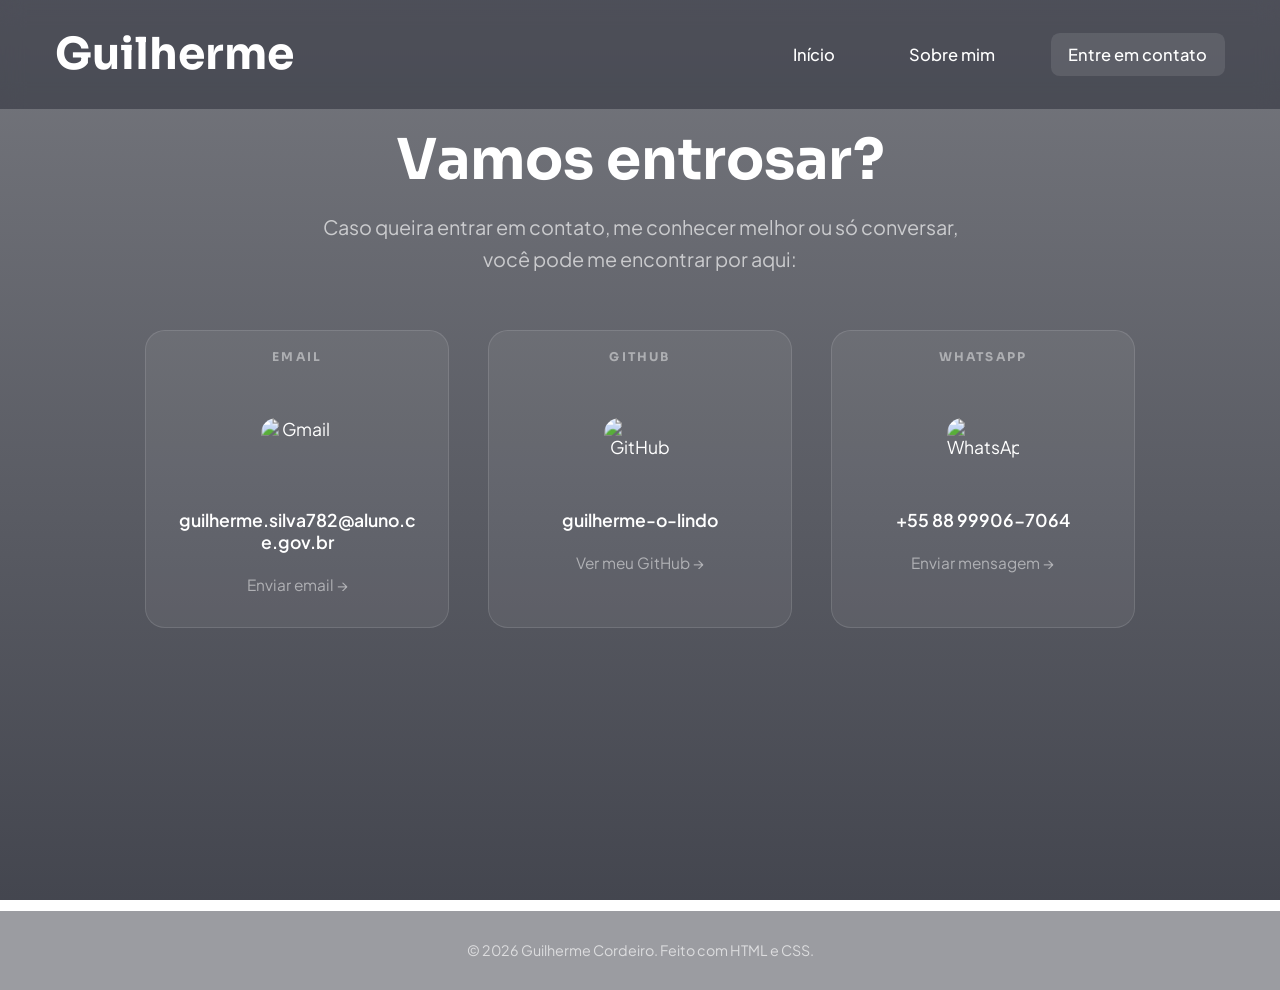
==== pages/contato/index.html @ 008fc437 "Atualização pesada do visual e organização Múltiplas alterações principalmente no css" ====
<!DOCTYPE html>
<html lang="pt-BR">

<head>
    <meta charset="UTF-8">
    <meta name="viewport" content="width=device-width, initial-scale=1.0">

    <link rel="stylesheet" href="../../css/main.css">
    <link rel="stylesheet" href="../../css/pages/contato.css">
    <link rel="shortcut icon" href="../../src/imgs/Favicon.ico" type="image/x-icon">

    <title>Meu contato</title>
</head>

<body>
    <header class="nav_bar">
        <span>
            Guilherme
        </span>
        <nav>
            <a href="../home/index.html">Início</a>
            <a href="../sobre/index.html">Sobre mim</a>
            <a href="../contato/index.html"  class="ativado">Entre em contato</a>
        </nav>
    </header>

    <main>
        <section>
            <h2>Vamos entrosar?</h2>

            <p class="subtitulo">
                Caso queira entrar em contato, me conhecer melhor ou só conversar,
                você pode me encontrar por aqui:
            </p>
        </section>

        <section aria-label="Formas de contato">

            <address class="contatos">

                <article class="contato">
                    <h2>EMAIL</h2>

                    <a href="mailto:guilherme.silva782@aluno.ce.gov.br">
                        <img src="../../src/imgs/Logos/LogoGmail.jpg" alt="Gmail">

                        <span class="contato-info">
                            guilherme.silva782@aluno.ce.gov.br
                        </span>

                        <span class="contato-acao">
                            Enviar email →
                        </span>
                    </a>
                </article>


                <article class="contato">
                    <h2>GITHUB</h2>

                    <a href="https://github.com/guilherme-o-lindo" target="_blank" rel="noopener noreferrer">

                        <img src="../../src/imgs/Logos/LogoGitHub.png" alt="GitHub">

                        <span class="contato-info">
                            guilherme-o-lindo
                        </span>

                        <span class="contato-acao">
                            Ver meu GitHub →
                        </span>
                    </a>
                </article>


                <article class="contato">
                    <h2>WHATSAPP</h2>

                    <a href="https://wa.me/5588999067064" target="_blank" rel="noopener noreferrer">

                        <img src="../../src/imgs/Logos/LogoWhatsApp.png" alt="WhatsApp">

                        <span class="contato-info">
                            +55 88 99906-7064
                        </span>

                        <span class="contato-acao">
                            Enviar mensagem →
                        </span>
                    </a>
                </article>

            </address>

        </section>

    </main>

    <footer>
        <p>© 2026 Guilherme Cordeiro. Feito com HTML e CSS.</p>
    </footer>

</body>

</html>
---- css/main.css ----
@import url('https://fonts.googleapis.com/css2?family=Plus+Jakarta+Sans:wght@300;400;500;600;700&family=Sora:wght@400;500;600;700&display=swap');

* {
    box-sizing: border-box; /* para não levar em consideração o border e padding */
}

body {
    margin: 0; /* tirar margem padrão do navegador */
    min-height: 100vh; /* define a altura minima do body como a altura maxima do vh (viewport height) */

    display: flex;
    flex-direction: column;

    background-image:
        linear-gradient(rgba(5, 8, 20, 0.55),
            rgba(5, 8, 20, 0.75)), /* leve gradiente para deixar o gif menos intenso */

        url("../src/gifs/BackgroundGif.gif");

    background-position: center;
    background-repeat: no-repeat;
    background-size: cover;
    background-attachment: fixed;

    color: #fff;

    user-select: none; /* permite que o usuário não selecione todos os elementos do body*/

    zoom: 110%;
}

address {
    font-style: normal; /* tira a decoração que a tag semântica address tem por padrão*/
}

input, textarea, a, button {
    user-select: text; /* permite a seleção especifica para esses elementos*/
}

h1, h2, h3 {
    font-family: "Sora", sans-serif;
    color: #fff;
}

p, a, li, span {
    font-family: "Plus Jakarta Sans", sans-serif;
}

p {
    line-height: 1.7;
}

a {
    color: #fff;
    text-decoration: none;
    transition: 
        0.25s ease;
}

a:hover {
    opacity: 0.7;
}


/* Header */

header {
    position: fixed;
    z-index: 1000;
}

.nav_bar {
    width: 100%; /* para ocupar o elemento pai totalmente, nesse caso, o header*/
    padding: 24px 50px;

    display: flex;
    align-items: center;
    justify-content: space-between;

    background: rgba(5, 8, 20, 0.35);
    backdrop-filter: blur(10px);
}   

.nav_bar nav {
    display: flex;
    justify-content: flex-end;
    align-items: center;
    gap: 35px;
}

.nav_bar nav a {
    font-size: 15px;
    font-weight: 500;

    padding: 10px 16px;

    border-radius: 8px;
}

.nav_bar nav a:hover {
    background: rgba(255, 255, 255, 0.1);
    opacity: 1;
}

.nav_bar nav a.ativado {
    background: rgba(255, 255, 255, 0.1);
    opacity: 1;
}


/* Main */

main {
    width: min(1200px, 90%); /* define que a largura do main sera o menor valor entre 1200px e 90% da largura disponivel do elemento pai, nesse caso, o body*/
    margin: 0 auto;
    padding: 140px 0;

    flex: 1; /* faz o main ocupar todo o espaço disponivel. definido principalmente empurrar o footer pro fim da página*/
}


/* Footer */

footer {
    margin-top: 60px;
    padding: 25px;

    text-align: center;

    background: rgba(5, 8, 20, 0.4);
}

footer p {
    margin: 0;

    font-size: 13px;
    opacity: 0.65;
}

/* Marca */

.nav_bar span {
    display: flex;
    align-items: center;
    gap: 25px;

    font-size: 40px;
    font-weight: 700;

    font-family: "Sora", sans-serif;
    color: #fff;
}
---- css/pages/contato.css ----
main {
    text-align: center;
    padding: 70px 20px;
}

main h2 {
    font-size: 4vw;
    margin-bottom: 15px;
}

.subtitulo {
    max-width: 600px;
    margin: 0 auto 50px;

    font-size: 18px;
    line-height: 1.6;

    color: rgba(255, 255, 255, 0.65);
}


/* Cards */

.contatos {
    display: grid;
    grid-template-columns: repeat(auto-fit, minmax(230px, 1fr)); /* tem no minimo 230px e pode ocupar ate 1fr */

    gap: 35px;

    max-width: 900px;
    margin: 0 auto;

    align-items: stretch;
}

.contato {
    border: 1px solid rgba(255, 255, 255, 0.12);
    border-radius: 18px;

    background: rgba(255, 255, 255, 0.06);

    transition:
        transform 0.3s ease,
        border-color 0.3s ease,
        box-shadow 0.3s ease;
}


/* Link */

.contato > a {
    display: flex;
    flex-direction: column;
    align-items: center;

    width: 100%;

    padding: 30px 25px;

    text-align: center;

    color: inherit;
    text-decoration: none;
}


/* Hover */

.contato:hover {
    transform: translateY(-8px);

    border-color: rgba(255, 255, 255, 0.25);
}


/* Tipo */

.contato h2 {
    margin: 17px 0 18px;

    font-size: 11px;
    font-weight: 700;
    letter-spacing: 2px;

    color: rgba(255, 255, 255, 0.45);
}


/* Logo */

.contato img {
    width: 65px;
    height: 65px;

    object-fit: contain;

    margin-bottom: 18px;

    border-radius: 14px;
}


/* Informação */

.contato-info {
    font-size: 16px;
    font-weight: 600;

    color: white;

    word-break: break-word; /* faz o texto quebrar uma palavra quando ela for grande demais para caber na largura disponível */
}


/* Ação */

.contato-acao {
    margin-top: 20px;

    font-size: 14px;

    color: rgba(255, 255, 255, 0.5);

    transition: color 0.25s ease;
}
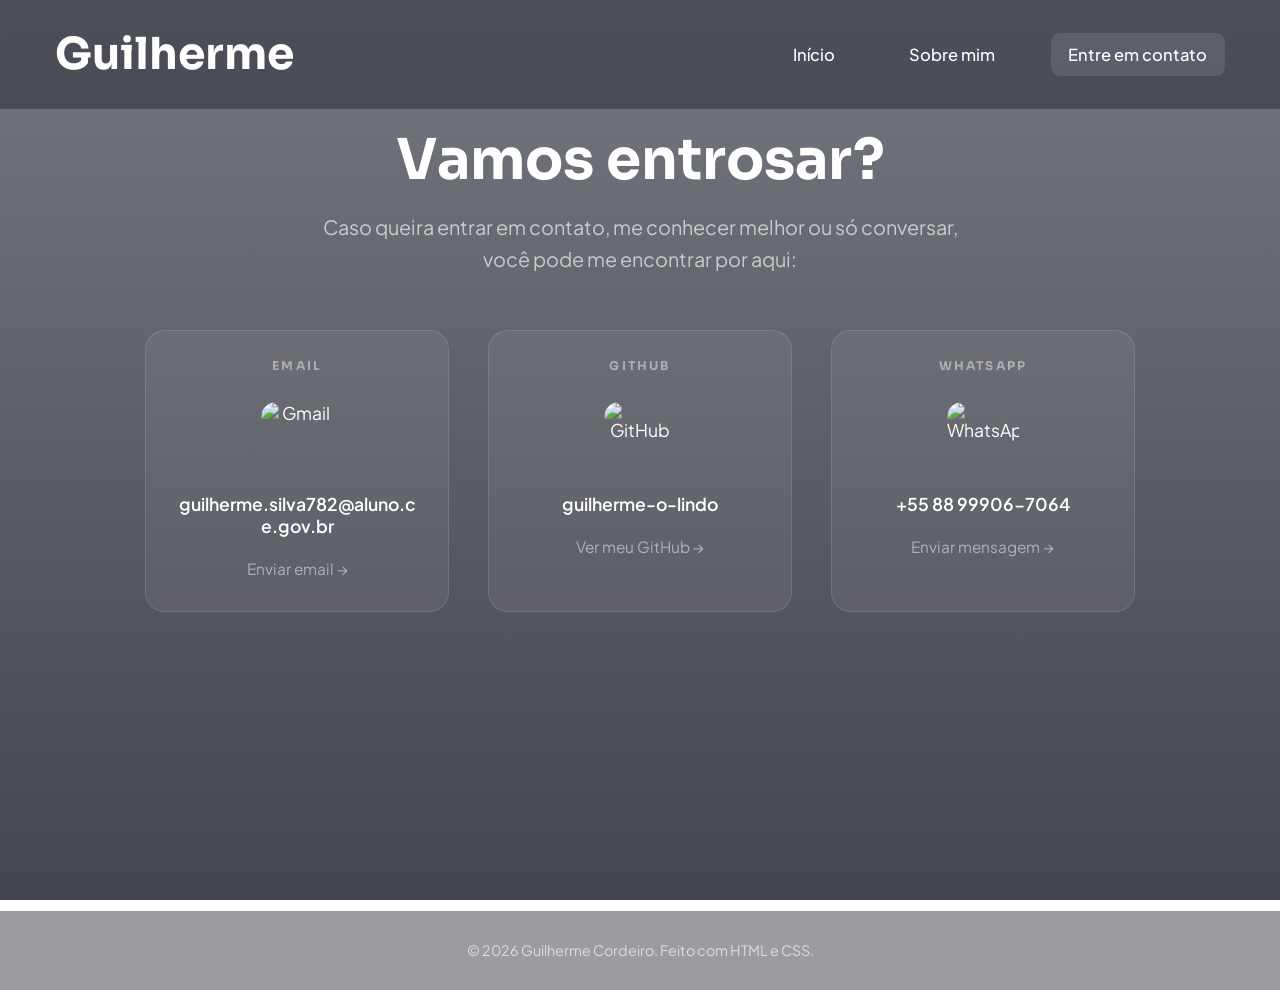
==== commit 0ab3fe30: "Add files via upload" ====
--- a/pages/contato/index.html
+++ b/pages/contato/index.html
@@ -39,9 +39,11 @@
             <address class="contatos">
 
                 <article class="contato">
-                    <h2>EMAIL</h2>
+                    
 
                     <a href="mailto:guilherme.silva782@aluno.ce.gov.br">
+                        <h2>EMAIL</h2>
+
                         <img src="../../src/imgs/Logos/LogoGmail.jpg" alt="Gmail">
 
                         <span class="contato-info">
@@ -56,9 +58,10 @@
 
 
                 <article class="contato">
-                    <h2>GITHUB</h2>
+                    
 
                     <a href="https://github.com/guilherme-o-lindo" target="_blank" rel="noopener noreferrer">
+                        <h2>GITHUB</h2>
 
                         <img src="../../src/imgs/Logos/LogoGitHub.png" alt="GitHub">
 
@@ -74,9 +77,9 @@
 
 
                 <article class="contato">
-                    <h2>WHATSAPP</h2>
 
                     <a href="https://wa.me/5588999067064" target="_blank" rel="noopener noreferrer">
+                        <h2>WHATSAPP</h2>
 
                         <img src="../../src/imgs/Logos/LogoWhatsApp.png" alt="WhatsApp">
 
--- a/css/main.css
+++ b/css/main.css
@@ -61,6 +61,24 @@
     opacity: 0.7;
 }
 
+/* Barra de rolagem */
+
+::-webkit-scrollbar {
+    width: 6px;
+}
+
+::-webkit-scrollbar-track {
+    background: rgb(4, 8, 27);
+}
+
+::-webkit-scrollbar-thumb {
+    background: rgba(40, 40, 40, 0.5);   
+    border-radius: 10px;
+}
+
+::-webkit-scrollbar-thumb:hover {
+    background: rgba(255, 233, 233, 0.15);
+}
 
 /* Header */
 
--- a/css/pages/contato.css
+++ b/css/pages/contato.css
@@ -54,6 +54,7 @@
     align-items: center;
 
     width: 100%;
+    height: 100%;
 
     padding: 30px 25px;
 
@@ -75,8 +76,10 @@
 
 /* Tipo */
 
-.contato h2 {
-    margin: 17px 0 18px;
+.contato a h2 {
+    margin: 17px 0 25px;
+    
+    margin-top: -5px;
 
     font-size: 11px;
     font-weight: 700;
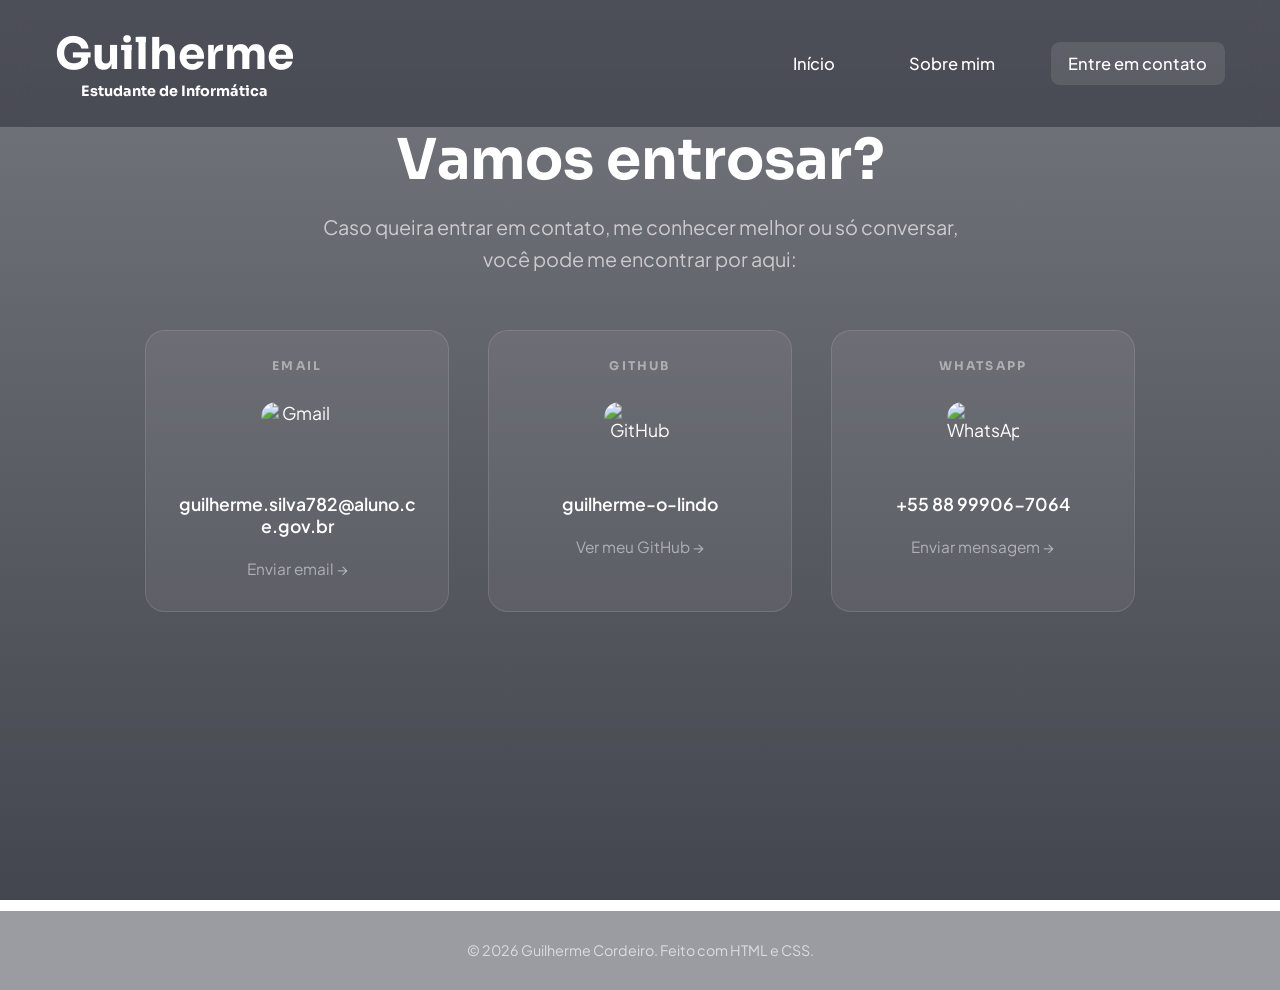
==== commit 1f13ff5d: "Add files via upload" ====
--- a/pages/contato/index.html
+++ b/pages/contato/index.html
@@ -14,13 +14,16 @@
 
 <body>
     <header class="nav_bar">
-        <span>
-            Guilherme
-        </span>
+        <div class="apresentacao_sobre_mim">
+            <span>
+                Guilherme
+            </span>
+            <span>Estudante de Informática</span>
+        </div>
         <nav>
             <a href="../home/index.html">Início</a>
             <a href="../sobre/index.html">Sobre mim</a>
-            <a href="../contato/index.html"  class="ativado">Entre em contato</a>
+            <a href="../contato/index.html" class="ativado">Entre em contato</a>
         </nav>
     </header>
 
@@ -39,7 +42,7 @@
             <address class="contatos">
 
                 <article class="contato">
-                    
+
 
                     <a href="mailto:guilherme.silva782@aluno.ce.gov.br">
                         <h2>EMAIL</h2>
@@ -58,7 +61,7 @@
 
 
                 <article class="contato">
-                    
+
 
                     <a href="https://github.com/guilherme-o-lindo" target="_blank" rel="noopener noreferrer">
                         <h2>GITHUB</h2>
--- a/css/main.css
+++ b/css/main.css
@@ -87,6 +87,16 @@
     z-index: 1000;
 }
 
+.apresentacao_sobre_mim {
+    display: flex;
+    flex-direction: column;
+    align-items: center;
+}
+
+.apresentacao_sobre_mim span:last-of-type {
+    font-size: 13px;
+}
+
 .nav_bar {
     width: 100%; /* para ocupar o elemento pai totalmente, nesse caso, o header*/
     padding: 24px 50px;
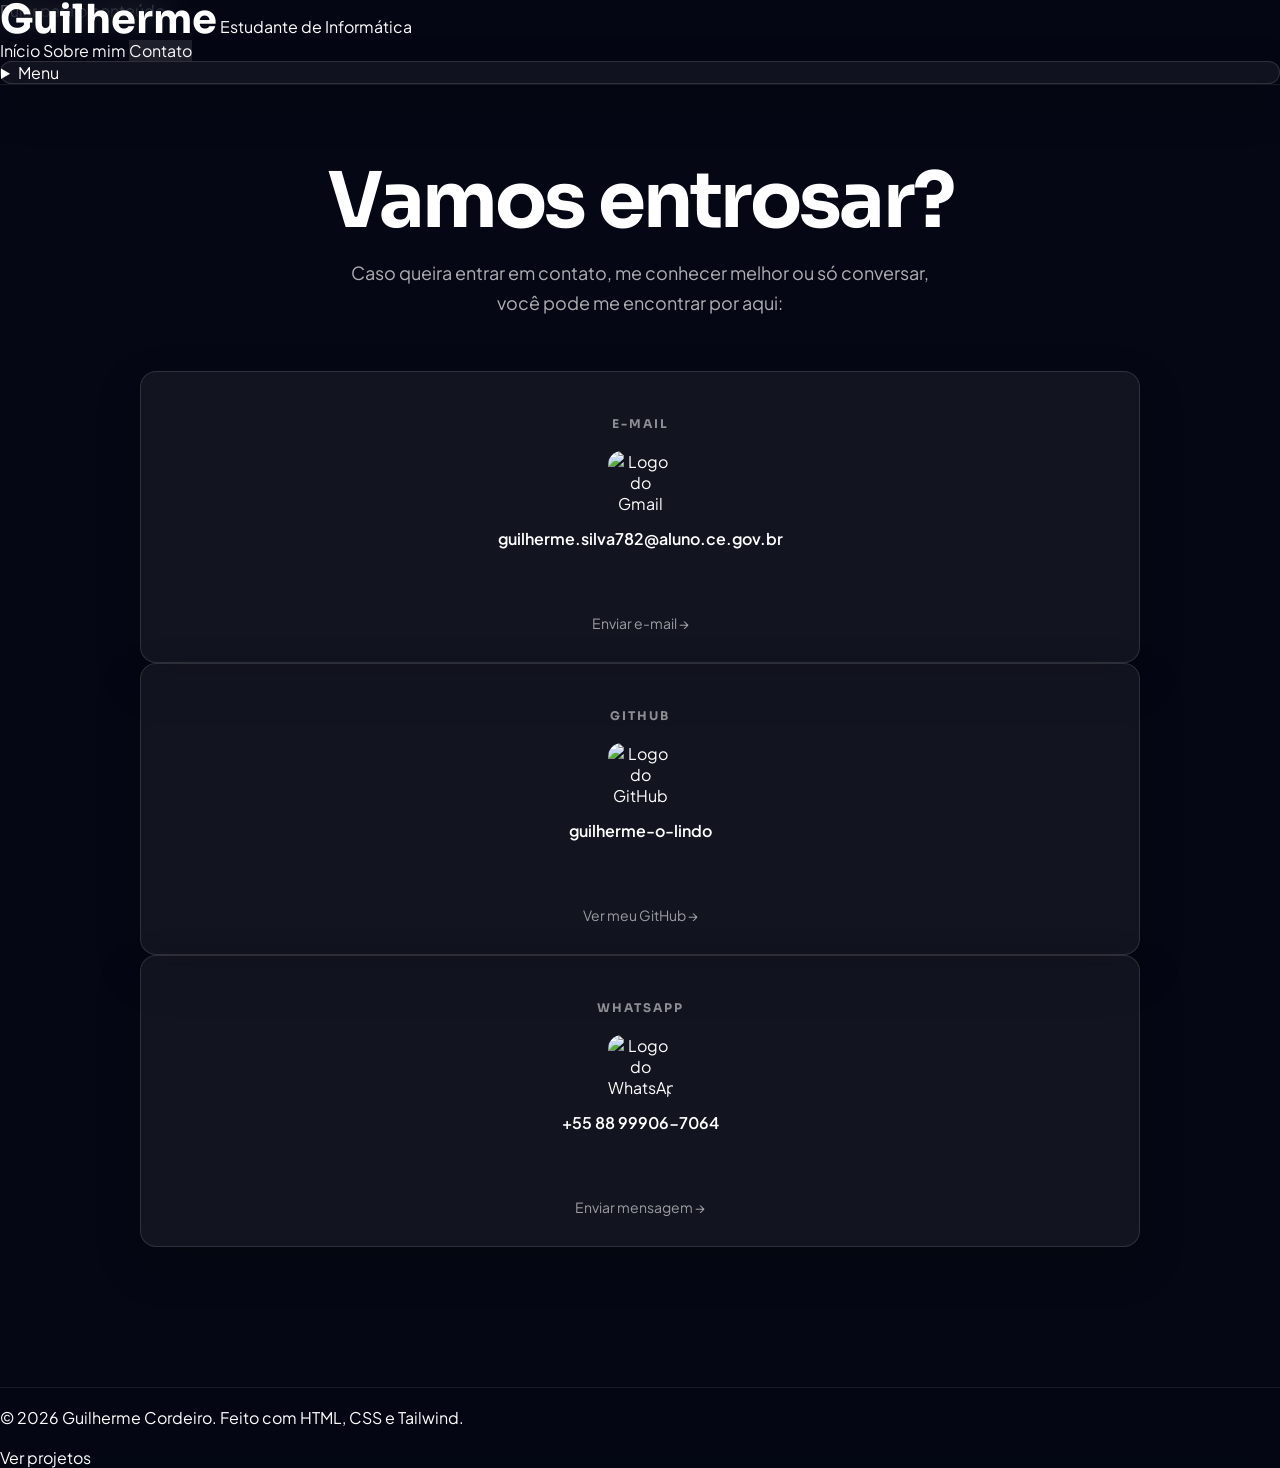
==== commit d36de7de: "feat: add responsive Tailwind portfolio" ====
--- a/pages/contato/index.html
+++ b/pages/contato/index.html
@@ -1,111 +1,88 @@
-<!DOCTYPE html>
-<html lang="pt-BR">
-
-<head>
-    <meta charset="UTF-8">
-    <meta name="viewport" content="width=device-width, initial-scale=1.0">
-
-    <link rel="stylesheet" href="../../css/main.css">
-    <link rel="stylesheet" href="../../css/pages/contato.css">
-    <link rel="shortcut icon" href="../../src/imgs/Favicon.ico" type="image/x-icon">
-
-    <title>Meu contato</title>
-</head>
-
-<body>
-    <header class="nav_bar">
-        <div class="apresentacao_sobre_mim">
-            <span>
-                Guilherme
-            </span>
-            <span>Estudante de Informática</span>
-        </div>
-        <nav>
-            <a href="../home/index.html">Início</a>
-            <a href="../sobre/index.html">Sobre mim</a>
-            <a href="../contato/index.html" class="ativado">Entre em contato</a>
-        </nav>
-    </header>
-
-    <main>
-        <section>
-            <h2>Vamos entrosar?</h2>
-
-            <p class="subtitulo">
-                Caso queira entrar em contato, me conhecer melhor ou só conversar,
-                você pode me encontrar por aqui:
-            </p>
-        </section>
-
-        <section aria-label="Formas de contato">
-
-            <address class="contatos">
-
-                <article class="contato">
-
-
-                    <a href="mailto:guilherme.silva782@aluno.ce.gov.br">
-                        <h2>EMAIL</h2>
-
-                        <img src="../../src/imgs/Logos/LogoGmail.jpg" alt="Gmail">
-
-                        <span class="contato-info">
-                            guilherme.silva782@aluno.ce.gov.br
-                        </span>
-
-                        <span class="contato-acao">
-                            Enviar email →
-                        </span>
-                    </a>
-                </article>
-
-
-                <article class="contato">
-
-
-                    <a href="https://github.com/guilherme-o-lindo" target="_blank" rel="noopener noreferrer">
-                        <h2>GITHUB</h2>
-
-                        <img src="../../src/imgs/Logos/LogoGitHub.png" alt="GitHub">
-
-                        <span class="contato-info">
-                            guilherme-o-lindo
-                        </span>
-
-                        <span class="contato-acao">
-                            Ver meu GitHub →
-                        </span>
-                    </a>
-                </article>
-
-
-                <article class="contato">
-
-                    <a href="https://wa.me/5588999067064" target="_blank" rel="noopener noreferrer">
-                        <h2>WHATSAPP</h2>
-
-                        <img src="../../src/imgs/Logos/LogoWhatsApp.png" alt="WhatsApp">
-
-                        <span class="contato-info">
-                            +55 88 99906-7064
-                        </span>
-
-                        <span class="contato-acao">
-                            Enviar mensagem →
-                        </span>
-                    </a>
-                </article>
-
-            </address>
-
-        </section>
-
-    </main>
-
-    <footer>
-        <p>© 2026 Guilherme Cordeiro. Feito com HTML e CSS.</p>
-    </footer>
-
-</body>
-
-</html>+<!DOCTYPE html>
+<html lang="pt-BR">
+
+<head>
+    <meta charset="UTF-8">
+    <meta name="viewport" content="width=device-width, initial-scale=1.0">
+    <meta name="description" content="Entre em contato com Guilherme Cordeiro por e-mail, GitHub ou WhatsApp.">
+    <script src="https://cdn.jsdelivr.net/npm/@tailwindcss/browser@4"></script>
+    <link rel="stylesheet" href="../../css/main.css">
+    <link rel="stylesheet" href="../../css/pages/contato.css">
+    <link rel="shortcut icon" href="../../src/imgs/Favicon.ico" type="image/x-icon">
+    <title>Contato — Guilherme Cordeiro</title>
+</head>
+
+<body class="flex min-h-screen flex-col overflow-x-hidden">
+    <a href="#conteudo"
+        class="fixed left-4 top-0 z-[100] -translate-y-full rounded-b-lg bg-white px-4 py-3 font-bold text-slate-950 focus:translate-y-0">
+        Pular para o conteúdo
+    </a>
+
+    <header class="nav_bar">
+        <div class="mx-auto flex w-full max-w-[1400px] items-center justify-between gap-4 px-4 py-4 sm:px-8 lg:px-12">
+            <a href="../home/index.html" class="min-h-11 py-1 leading-tight">
+                <span class="brand-title block">Guilherme</span>
+                <span class="mt-1 block text-xs text-white/65">Estudante de Informática</span>
+            </a>
+            <nav class="hidden items-center gap-3 md:flex" aria-label="Navegação principal">
+                <a href="../home/index.html" class="nav-link min-h-11 rounded-lg px-4 py-3 font-semibold">Início</a>
+                <a href="../sobre/index.html" class="nav-link min-h-11 rounded-lg px-4 py-3 font-semibold">Sobre mim</a>
+                <a href="../contato/index.html" aria-current="page" class="nav-link ativado min-h-11 rounded-lg px-4 py-3 font-semibold">Contato</a>
+            </nav>
+            <details class="relative md:hidden">
+                <summary class="glass-panel flex min-h-11 cursor-pointer list-none items-center px-4 font-semibold">Menu</summary>
+                <nav class="glass-panel glass-panel-strong absolute right-0 mt-3 grid w-56 gap-1 p-2 text-left"
+                    aria-label="Navegação móvel">
+                    <a href="../home/index.html" class="nav-link min-h-11 rounded-lg px-4 py-3 font-semibold">Início</a>
+                    <a href="../sobre/index.html" class="nav-link min-h-11 rounded-lg px-4 py-3 font-semibold">Sobre mim</a>
+                    <a href="../contato/index.html" aria-current="page" class="nav-link ativado min-h-11 rounded-lg px-4 py-3 font-semibold">Contato</a>
+                </nav>
+            </details>
+        </div>
+    </header>
+
+    <main id="conteudo" class="contato-main flex-1">
+        <section aria-labelledby="titulo-contato">
+            <h1 id="titulo-contato">Vamos entrosar?</h1>
+            <p class="subtitulo">Caso queira entrar em contato, me conhecer melhor ou só conversar, você pode me encontrar por aqui:</p>
+        </section>
+
+        <section aria-label="Formas de contato">
+            <address class="grid gap-7 md:grid-cols-2 lg:grid-cols-3">
+                <article class="contato glass-panel">
+                    <a href="mailto:guilherme.silva782@aluno.ce.gov.br">
+                        <h2>E-MAIL</h2>
+                        <img src="../../src/imgs/Logos/LogoGmail.jpg" alt="Logo do Gmail">
+                        <span class="contato-info">guilherme.silva782@aluno.ce.gov.br</span>
+                        <span class="contato-acao">Enviar e-mail →</span>
+                    </a>
+                </article>
+                <article class="contato glass-panel">
+                    <a href="https://github.com/guilherme-o-lindo" target="_blank" rel="noopener noreferrer">
+                        <h2>GITHUB</h2>
+                        <img src="../../src/imgs/Logos/LogoGitHub.png" alt="Logo do GitHub">
+                        <span class="contato-info">guilherme-o-lindo</span>
+                        <span class="contato-acao">Ver meu GitHub →</span>
+                    </a>
+                </article>
+                <article class="contato glass-panel md:col-span-2 lg:col-span-1">
+                    <a href="https://wa.me/5588999067064" target="_blank" rel="noopener noreferrer">
+                        <h2>WHATSAPP</h2>
+                        <img src="../../src/imgs/Logos/LogoWhatsApp.png" alt="Logo do WhatsApp">
+                        <span class="contato-info">+55 88 99906-7064</span>
+                        <span class="contato-acao">Enviar mensagem →</span>
+                    </a>
+                </article>
+            </address>
+        </section>
+    </main>
+
+    <footer>
+        <div class="mx-auto flex w-full max-w-[1200px] flex-col gap-3 px-4 py-7 text-center text-sm text-white/60 sm:flex-row sm:items-center sm:justify-between sm:text-left">
+            <p class="m-0">© 2026 Guilherme Cordeiro. Feito com HTML, CSS e Tailwind.</p>
+            <a href="../home/index.html#projetos" class="min-h-11 py-3 font-semibold text-white/80 underline underline-offset-4">Ver projetos</a>
+        </div>
+    </footer>
+</body>
+
+</html>
--- a/css/main.css
+++ b/css/main.css
@@ -1,180 +1,170 @@
-@import url('https://fonts.googleapis.com/css2?family=Plus+Jakarta+Sans:wght@300;400;500;600;700&family=Sora:wght@400;500;600;700&display=swap');
-
-* {
-    box-sizing: border-box; /* para não levar em consideração o border e padding */
-}
-
-body {
-    margin: 0; /* tirar margem padrão do navegador */
-    min-height: 100vh; /* define a altura minima do body como a altura maxima do vh (viewport height) */
-
-    display: flex;
-    flex-direction: column;
-
-    background-image:
-        linear-gradient(rgba(5, 8, 20, 0.55),
-            rgba(5, 8, 20, 0.75)), /* leve gradiente para deixar o gif menos intenso */
-
-        url("../src/gifs/BackgroundGif.gif");
-
-    background-position: center;
-    background-repeat: no-repeat;
-    background-size: cover;
-    background-attachment: fixed;
-
-    color: #fff;
-
-    user-select: none; /* permite que o usuário não selecione todos os elementos do body*/
-
-    zoom: 110%;
-}
-
-address {
-    font-style: normal; /* tira a decoração que a tag semântica address tem por padrão*/
-}
-
-input, textarea, a, button {
-    user-select: text; /* permite a seleção especifica para esses elementos*/
-}
-
-h1, h2, h3 {
-    font-family: "Sora", sans-serif;
-    color: #fff;
-}
-
-p, a, li, span {
-    font-family: "Plus Jakarta Sans", sans-serif;
-}
-
-p {
-    line-height: 1.7;
-}
-
-a {
-    color: #fff;
-    text-decoration: none;
-    transition: 
-        0.25s ease;
-}
-
-a:hover {
-    opacity: 0.7;
-}
-
-/* Barra de rolagem */
-
-::-webkit-scrollbar {
-    width: 6px;
-}
-
-::-webkit-scrollbar-track {
-    background: rgb(4, 8, 27);
-}
-
-::-webkit-scrollbar-thumb {
-    background: rgba(40, 40, 40, 0.5);   
-    border-radius: 10px;
-}
-
-::-webkit-scrollbar-thumb:hover {
-    background: rgba(255, 233, 233, 0.15);
-}
-
-/* Header */
-
-header {
-    position: fixed;
-    z-index: 1000;
-}
-
-.apresentacao_sobre_mim {
-    display: flex;
-    flex-direction: column;
-    align-items: center;
-}
-
-.apresentacao_sobre_mim span:last-of-type {
-    font-size: 13px;
-}
-
-.nav_bar {
-    width: 100%; /* para ocupar o elemento pai totalmente, nesse caso, o header*/
-    padding: 24px 50px;
-
-    display: flex;
-    align-items: center;
-    justify-content: space-between;
-
-    background: rgba(5, 8, 20, 0.35);
-    backdrop-filter: blur(10px);
-}   
-
-.nav_bar nav {
-    display: flex;
-    justify-content: flex-end;
-    align-items: center;
-    gap: 35px;
-}
-
-.nav_bar nav a {
-    font-size: 15px;
-    font-weight: 500;
-
-    padding: 10px 16px;
-
-    border-radius: 8px;
-}
-
-.nav_bar nav a:hover {
-    background: rgba(255, 255, 255, 0.1);
-    opacity: 1;
-}
-
-.nav_bar nav a.ativado {
-    background: rgba(255, 255, 255, 0.1);
-    opacity: 1;
-}
-
-
-/* Main */
-
-main {
-    width: min(1200px, 90%); /* define que a largura do main sera o menor valor entre 1200px e 90% da largura disponivel do elemento pai, nesse caso, o body*/
-    margin: 0 auto;
-    padding: 140px 0;
-
-    flex: 1; /* faz o main ocupar todo o espaço disponivel. definido principalmente empurrar o footer pro fim da página*/
-}
-
-
-/* Footer */
-
-footer {
-    margin-top: 60px;
-    padding: 25px;
-
-    text-align: center;
-
-    background: rgba(5, 8, 20, 0.4);
-}
-
-footer p {
-    margin: 0;
-
-    font-size: 13px;
-    opacity: 0.65;
-}
-
-/* Marca */
-
-.nav_bar span {
-    display: flex;
-    align-items: center;
-    gap: 25px;
-
-    font-size: 40px;
-    font-weight: 700;
-
-    font-family: "Sora", sans-serif;
-    color: #fff;
-}+@import url("https://fonts.googleapis.com/css2?family=Plus+Jakarta+Sans:wght@300;400;500;600;700&family=Sora:wght@400;500;600;700&display=swap");
+
+:root {
+    color-scheme: dark;
+    font-family: "Plus Jakarta Sans", sans-serif;
+    color: #fff;
+    background: #050814;
+    accent-color: #93c5fd;
+}
+
+* {
+    box-sizing: border-box;
+}
+
+html {
+    scroll-behavior: smooth;
+}
+
+body {
+    margin: 0;
+    min-height: 100vh;
+    background-color: #050814;
+    background-image:
+        linear-gradient(rgba(5, 8, 20, 0.55), rgba(5, 8, 20, 0.78)),
+        url("../src/gifs/BackgroundGif.gif");
+    background-position: center;
+    background-repeat: no-repeat;
+    background-size: cover;
+    background-attachment: fixed;
+    color: #fff;
+}
+
+h1,
+h2,
+h3,
+.font-display {
+    font-family: "Sora", sans-serif;
+}
+
+p {
+    line-height: 1.7;
+}
+
+address {
+    font-style: normal;
+}
+
+a {
+    color: inherit;
+    text-decoration: none;
+}
+
+::selection {
+    background: #93c5fd;
+    color: #050814;
+}
+
+::-webkit-scrollbar {
+    width: 7px;
+}
+
+::-webkit-scrollbar-track {
+    background: #04081b;
+}
+
+::-webkit-scrollbar-thumb {
+    border-radius: 999px;
+    background: rgba(255, 255, 255, 0.25);
+}
+
+:focus-visible {
+    outline: 3px solid #93c5fd;
+    outline-offset: 4px;
+}
+
+.nav_bar {
+    position: fixed;
+    inset: 0 0 auto;
+    z-index: 50;
+    border-bottom: 1px solid rgba(255, 255, 255, 0.08);
+    background: rgba(5, 8, 20, 0.48);
+    backdrop-filter: blur(14px);
+}
+
+.brand-title {
+    font-family: "Sora", sans-serif;
+    font-size: clamp(1.55rem, 4vw, 2.5rem);
+    font-weight: 700;
+    line-height: 1;
+}
+
+.nav-link,
+.action-link {
+    transition:
+        transform 0.25s ease,
+        background-color 0.25s ease,
+        border-color 0.25s ease,
+        opacity 0.25s ease;
+}
+
+.nav-link:hover,
+.nav-link:focus-visible,
+.nav-link.ativado {
+    background: rgba(255, 255, 255, 0.1);
+}
+
+.glass-panel {
+    border: 1px solid rgba(255, 255, 255, 0.12);
+    border-radius: 16px;
+    background: rgba(255, 255, 255, 0.055);
+    box-shadow: 0 18px 45px rgba(0, 0, 0, 0.22);
+    backdrop-filter: blur(10px);
+}
+
+.glass-panel-strong {
+    background: rgba(5, 8, 20, 0.68);
+    backdrop-filter: blur(16px);
+}
+
+.action-link {
+    border: 1px solid rgba(255, 255, 255, 0.16);
+    border-radius: 10px;
+    background: rgba(255, 255, 255, 0.07);
+}
+
+.action-link:hover,
+.action-link:focus-visible {
+    transform: translateY(-3px);
+    border-color: rgba(255, 255, 255, 0.32);
+    background: rgba(255, 255, 255, 0.13);
+}
+
+main {
+    width: min(1200px, 90%);
+    margin: 0 auto;
+    padding: 140px 0 80px;
+}
+
+footer {
+    margin-top: 60px;
+    border-top: 1px solid rgba(255, 255, 255, 0.08);
+    background: rgba(5, 8, 20, 0.52);
+    backdrop-filter: blur(10px);
+}
+
+summary::-webkit-details-marker {
+    display: none;
+}
+
+@media (max-width: 639px) {
+    body {
+        background-attachment: scroll;
+    }
+
+    main {
+        width: min(100% - 32px, 1200px);
+        padding-top: 112px;
+    }
+}
+
+@media (prefers-reduced-motion: reduce) {
+    *,
+    *::before,
+    *::after {
+        scroll-behavior: auto !important;
+        transition-duration: 0.01ms !important;
+        animation-duration: 0.01ms !important;
+        animation-iteration-count: 1 !important;
+    }
+}
--- a/css/pages/contato.css
+++ b/css/pages/contato.css
@@ -1,128 +1,82 @@
-main {
-    text-align: center;
-    padding: 70px 20px;
-}
-
-main h2 {
-    font-size: 4vw;
-    margin-bottom: 15px;
-}
-
-.subtitulo {
-    max-width: 600px;
-    margin: 0 auto 50px;
-
-    font-size: 18px;
-    line-height: 1.6;
-
-    color: rgba(255, 255, 255, 0.65);
-}
-
-
-/* Cards */
-
-.contatos {
-    display: grid;
-    grid-template-columns: repeat(auto-fit, minmax(230px, 1fr)); /* tem no minimo 230px e pode ocupar ate 1fr */
-
-    gap: 35px;
-
-    max-width: 900px;
-    margin: 0 auto;
-
-    align-items: stretch;
-}
-
-.contato {
-    border: 1px solid rgba(255, 255, 255, 0.12);
-    border-radius: 18px;
-
-    background: rgba(255, 255, 255, 0.06);
-
-    transition:
-        transform 0.3s ease,
-        border-color 0.3s ease,
-        box-shadow 0.3s ease;
-}
-
-
-/* Link */
-
-.contato > a {
-    display: flex;
-    flex-direction: column;
-    align-items: center;
-
-    width: 100%;
-    height: 100%;
-
-    padding: 30px 25px;
-
-    text-align: center;
-
-    color: inherit;
-    text-decoration: none;
-}
-
-
-/* Hover */
-
-.contato:hover {
-    transform: translateY(-8px);
-
-    border-color: rgba(255, 255, 255, 0.25);
-}
-
-
-/* Tipo */
-
-.contato a h2 {
-    margin: 17px 0 25px;
-    
-    margin-top: -5px;
-
-    font-size: 11px;
-    font-weight: 700;
-    letter-spacing: 2px;
-
-    color: rgba(255, 255, 255, 0.45);
-}
-
-
-/* Logo */
-
-.contato img {
-    width: 65px;
-    height: 65px;
-
-    object-fit: contain;
-
-    margin-bottom: 18px;
-
-    border-radius: 14px;
-}
-
-
-/* Informação */
-
-.contato-info {
-    font-size: 16px;
-    font-weight: 600;
-
-    color: white;
-
-    word-break: break-word; /* faz o texto quebrar uma palavra quando ela for grande demais para caber na largura disponível */
-}
-
-
-/* Ação */
-
-.contato-acao {
-    margin-top: 20px;
-
-    font-size: 14px;
-
-    color: rgba(255, 255, 255, 0.5);
-
-    transition: color 0.25s ease;
-}+.contato-main {
+    max-width: 1000px;
+    text-align: center;
+}
+
+.contato-main h1 {
+    margin: 0 0 16px;
+    font-size: clamp(2.75rem, 7vw, 4.8rem);
+    line-height: 1.05;
+    letter-spacing: -0.035em;
+}
+
+.subtitulo {
+    max-width: 620px;
+    margin: 0 auto 52px;
+    color: rgba(255, 255, 255, 0.68);
+    font-size: 18px;
+}
+
+.contato {
+    min-width: 0;
+    transition:
+        transform 0.3s ease,
+        border-color 0.3s ease,
+        background-color 0.3s ease;
+}
+
+.contato:hover,
+.contato:focus-within {
+    transform: translateY(-7px);
+    border-color: rgba(255, 255, 255, 0.26);
+    background: rgba(255, 255, 255, 0.085);
+}
+
+.contato > a {
+    display: flex;
+    min-height: 290px;
+    flex-direction: column;
+    align-items: center;
+    padding: 30px 25px;
+}
+
+.contato h2 {
+    margin: 14px 0 20px;
+    color: rgba(255, 255, 255, 0.52);
+    font-size: 12px;
+    font-weight: 700;
+    letter-spacing: 2px;
+}
+
+.contato img {
+    width: 65px;
+    height: 65px;
+    margin-bottom: 12px;
+    border-radius: 14px;
+    object-fit: contain;
+}
+
+.contato-info {
+    overflow-wrap: anywhere;
+    color: #fff;
+    font-size: 16px;
+    font-weight: 600;
+}
+
+.contato-acao {
+    margin-top: auto;
+    padding-top: 22px;
+    color: rgba(255, 255, 255, 0.58);
+    font-size: 14px;
+}
+
+@media (max-width: 639px) {
+    .subtitulo {
+        margin-bottom: 38px;
+        font-size: 16px;
+    }
+
+    .contato > a {
+        min-height: 250px;
+    }
+}
